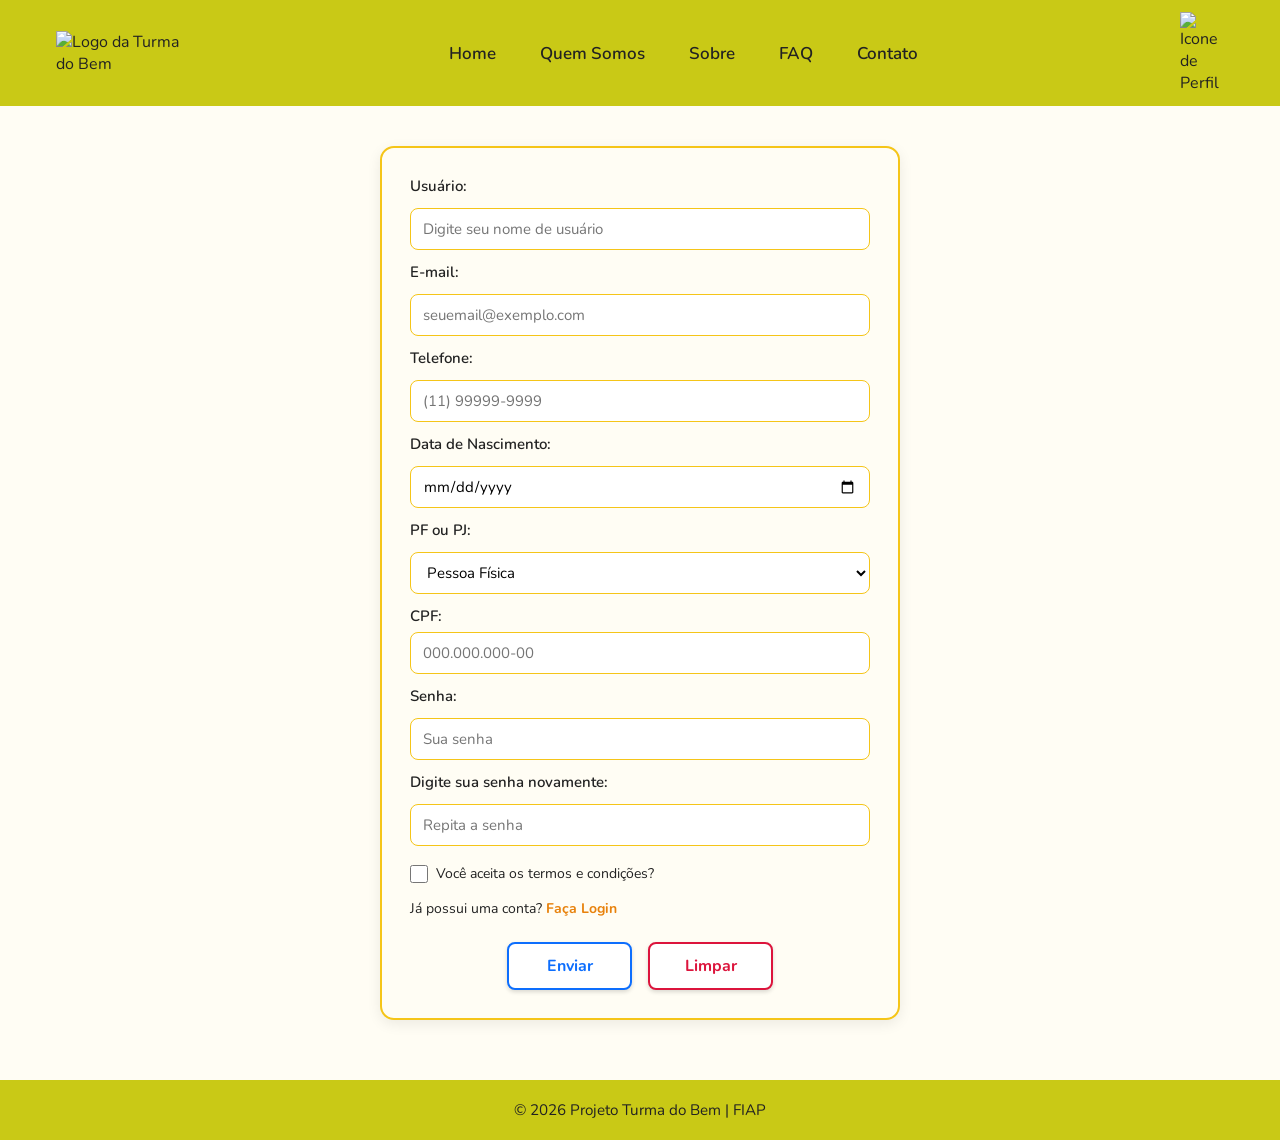
==== cadastro.html @ b860f02e "Responsividade Sobre, Contato | Adicionado Login e Cadastro" ====
<!DOCTYPE html>
<html lang="pt-BR">

<head>
  <meta charset="UTF-8">
  <meta name="viewport" content="width=device-width, initial-scale=1.0">
  <link rel="stylesheet" href="./css/style.css">
  <link rel="stylesheet" href="./css/cadastro.css">
  <link rel="icon" type="image/x-icon" href="img/icon.ico">
  <link rel="preconnect" href="https://fonts.googleapis.com">
  <link rel="preconnect" href="https://fonts.gstatic.com" crossorigin>
  <link href="https://fonts.googleapis.com/css2?family=Nunito:wght@400;600;700;800&display=swap" rel="stylesheet">
  <link rel="stylesheet" href="https://cdnjs.cloudflare.com/ajax/libs/font-awesome/6.5.2/css/all.min.css">

  <title>Portal Turma do Bem - Cadastro</title>
</head>

<body>
  <header>
    <img src="./Img/logo.png" alt="Logo da Turma do Bem" class="logo">

    <nav class="menu-centro">
      <ul>
        <li><a href="./index.html">Home</a></li>
        <li><a href="./quemSomos.html">Quem Somos</a></li>
        <li><a href="./sobre.html">Sobre</a></li>
        <li><a href="./faq.html">FAQ</a></li>
        <li><a href="./contato.html">Contato</a></li>
      </ul>
    </nav>

    <div class="botoes-direita">
      <img src="./Img/iconePerfil.png" alt="Icone de Perfil" class="icon">
    </div>
  </header>

  <main>

    <article class="formularioDiv">
      <form>
        <label for="user">Usuário:</label>
        <input type="text" id="user" name="user" required placeholder="Digite seu nome de usuário">

        <label for="email">E-mail:</label>
        <input type="email" id="email" name="email" required placeholder="seuemail@exemplo.com">

        <label for="tel">Telefone:</label>
        <input type="tel" id="tel" name="tel" placeholder="(11) 99999-9999">

        <label for="data">Data de Nascimento:</label>
        <input type="date" id="data" name="data">

        <label for="tipoPessoa">PF ou PJ:</label>
        <select name="tipoPessoa" id="tipoPessoa" onchange="cpfOuCnpj()">
          <option value="pf">Pessoa Física</option>
          <option value="pj">Pessoa Jurídica</option>
        </select>

        <div id="campo-cpf" class="campo-dinamico">
          <label for="cpf">CPF:</label>
          <input type="text" id="cpf" name="cpf" placeholder="000.000.000-00">
        </div>

        <div id="campo-cnpj" class="campo-dinamico oculta">
          <label for="cnpj">CNPJ:</label>
          <input type="text" id="cnpj" name="cnpj" placeholder="00.000.000/0001-00">
        </div>

        <label for="password">Senha:</label>
        <input type="password" id="password" name="password" required placeholder="Sua senha">

        <label for="password2">Digite sua senha novamente:</label>
        <input type="password" id="password2" name="password2" required placeholder="Repita a senha">

        <div id="checkbox">
          <input type="checkbox" id="termos" required>
          <label for="termos">Você aceita os termos e condições?</label>
        </div>

        <p class="login-link">Já possui uma conta? <a href="login.html">Faça Login</a></p>

        <div id="botoes">
          <button class="buttonSubmit" type="submit">Enviar</button>
          <button class="buttonReset" type="reset">Limpar</button>
        </div>
      </form>
    </article>
  </main>

  <footer>
    <p>© 2026 Projeto Turma do Bem | FIAP</p>
  </footer>

  <script src="./js/script.js"></script>
</body>

</html>
---- css/style.css ----
*{
margin: 0;
padding: 0;
box-sizing: border-box;
}

:root {
--verde-turma: #C9C916;
--laranja: #E8820C;
--fundo: #FFFDF4;
--card: #FBEBC8;
--texto: #222222;
--texto-secundario: #666666;
--borda-card: #F5C518;
}

body {
  font-family: "Nunito", "Segoe UI", Arial, sans-serif;
  color: var(--texto);
  background-color: var(--fundo);
  min-height: 100vh;
  display: flex;
  flex-direction: column;
}

a {
  color: inherit;
  text-decoration: none;
}

ul {
  display: inline-flex;
  list-style: none;
}


header {
  background-color: var(--verde-turma);
  display: flex;
  justify-content: space-between;
  align-items: center;
  width: 100%;
  padding: 12px 56px;
}

.logo {
  width: 130px;
}

.icon {
  width: 44px;
}

.menu-centro {
  display: flex;
  gap: 15px;
  color: var(--texto);
}

header ul {
  gap: 44px;
  color: var(--texto);
  font-size: 17px;
  font-weight: 600;
}

.menu-centro a {
  padding-bottom: 4px;
  transition: 0.3s;
}

.menu-centro a:hover {
  color: var(--laranja);
}

.menu-centro .ativo {
  border-bottom: 3px solid var(--laranja);
}

.botoes-direita{
  display: flex;
  align-items: center;
  gap: 24px;
}

button {
  width: 125px;
  height: 52px;
  border-radius: 8px;
  background-color: white;
  font-family: inherit;
  font-size: 16px;
  color: var(--laranja);
  font-weight: 700;
  cursor: pointer;
  border: 1px solid #d6d6d6;
  box-shadow: 0 2px 4px rgba(0,0,0,0.15);
}


main {
  flex: 1;
  display: flex;
  flex-direction: column;
}

.container1 {
  display: flex;
  justify-content: space-between;
  align-items: center;
  gap: 50px;
  background: linear-gradient(180deg, #ffffff 0%, #fffbe6 100%);
  overflow: hidden;
  
  


  

}

.texto{
  display: flex;
  flex-direction: column;
  max-width: 640px;
  gap: 20px;
  padding: 60px 0px 60px 88px;
}

.texto h1 {
  font-size: 44px;
  line-height: 1.2;
  font-weight: 800;
}

.texto h3 {
  font-size: 21px;
  font-weight: 400;
  line-height: 1.5;
  color: var(--texto-secundario);
}

.tdb{
  width: 45%;
  height: 340px;
  object-fit: contain;
  object-position: right center;
}

.container2{
  display: flex;
  justify-content: center;
  gap: 36px;
  padding: 30px 56px 56px;
}

.cards{
  flex: 1;
  max-width: 400px;
  display: flex;
  flex-direction: column;
  background-color: var(--card);
  border: 3px solid var(--borda-card);
  border-radius: 12px;
  overflow: hidden;
  padding: 0;
  box-shadow: 0 4px 14px rgba(0, 0, 0, 0.12);
}

.cards:hover {
  transform: translateY(-4px);
  transition: transform 0.3s;
}

.apresentação{
  width: 100%;
  height: 200px;
  object-fit: cover;
  background-color: #faf8f4;
  border-radius: 0;
  padding: 0;
}

.container2 h3{
  font-size: 24px;
  font-weight: 800;
  color: #111;
  padding: 20px 24px 0;
  margin-bottom: 0;
}

.container2 p{
  font-size: 18px;
  line-height: 1.45;
  color: #4a4a4a;
  padding: 8px 24px 0;
}

.cards::after {
  content: "";
  display: block;
  width: 66px;
  height: 5px;
  border-radius: 3px;
  background-color: var(--laranja);
  margin: auto 24px 26px;
  padding-top: 0;
}

.cards p {
  margin-bottom: 22px;
}

footer {
  background-color: var(--verde-turma);
  color: var(--texto);
  text-align: center;
  padding: 20px;
  font-size: 14px;
}

footer p {
  margin: 0;
  font-size: 0.95rem;
}

/* =====================================================
   RESPONSIVIDADE - colar NO FINAL do style.css
   Desktop: mantém a estrutura que já existe
   Tablet: 768px (vale de 768px até 991px)
   Mobile: telas pequenas (até 767px)
   ===================================================== */

/* ===== Botão do menu hambúrguer (escondido no desktop) ===== */
.btn-menu {
  display: none;
  flex-direction: column;
  justify-content: center;
  align-items: center;
  gap: 5px;
  width: 44px;
  height: 44px;
  padding: 0;
  background: transparent;
  border: none;
  box-shadow: none;
  border-radius: 8px;
}

.btn-menu span {
  display: block;
  width: 24px;
  height: 3px;
  background-color: var(--texto);
  border-radius: 2px;
  transition: transform 0.3s, opacity 0.3s;
}

/* Vira um "X" quando o menu está aberto */
.btn-menu.aberto span:nth-child(1) {
  transform: translateY(8px) rotate(45deg);
}

.btn-menu.aberto span:nth-child(2) {
  opacity: 0;
}

.btn-menu.aberto span:nth-child(3) {
  transform: translateY(-8px) rotate(-45deg);
}

/* Foco visível para quem navega pelo teclado */
a:focus-visible,
button:focus-visible,
input:focus-visible {
  outline: 3px solid var(--laranja);
  outline-offset: 2px;
}

/* ===== TABLET (até 991px) ===== */
@media (max-width: 991px) {

  header {
    position: relative;
    padding: 12px 24px;
  }

  .botoes-direita {
    gap: 14px;
  }

  .btn-menu {
    display: flex;
  }

  /* O menu vira uma lista que abre embaixo do header */
  .menu-centro {
    display: none;
    position: absolute;
    top: 100%;
    left: 0;
    width: 100%;
    z-index: 100;
    padding: 8px 24px 16px;
    background-color: var(--verde-turma);
    border-top: 1px solid rgba(0, 0, 0, 0.12);
    box-shadow: 0 8px 14px rgba(0, 0, 0, 0.15);
  }

  .menu-centro.aberto {
    display: flex;
  }

  header ul {
    display: flex;
    flex-direction: column;
    gap: 4px;
    width: 100%;
  }

  .menu-centro a {
    display: block;
    padding: 12px 4px;
  }

  .menu-centro .ativo {
    border-bottom: none;
    border-left: 4px solid var(--laranja);
    padding-left: 12px;
  }

  /* Hero: texto em cima, imagem embaixo */
  .container1 {
    flex-direction: column;
    gap: 24px;
  }

  .texto {
    max-width: 100%;
    padding: 40px 32px 0;
  }

  .texto h1 {
    font-size: 2.25rem;
  }

  .texto h3 {
    font-size: 1.1rem;
  }

  .tdb {
    width: 80%;
    height: auto;
    max-height: 300px;
    object-position: center;
    margin-bottom: 24px;
  }

  /* Cards em 2 colunas */
  .container2 {
    flex-wrap: wrap;
    gap: 24px;
    padding: 32px 32px 48px;
  }

  .cards {
    flex: 1 1 calc(50% - 12px);
    max-width: 400px;
  }
}

/* ===== MOBILE (até 767px) ===== */
@media (max-width: 767px) {

  header {
    padding: 10px 16px;
  }

  .logo {
    width: 96px;
  }

  .botoes-direita {
    gap: 8px;
  }

  .botoes-direita button:not(.btn-menu) {
    width: auto;
    height: 42px;
    padding: 0 12px;
    font-size: 14px;
  }

  .icon {
    width: 36px;
  }

  .menu-centro {
    padding: 8px 16px 16px;
  }

  .texto {
    padding: 32px 20px 0;
    gap: 14px;
    text-align: center;
  }

  .texto h1 {
    font-size: 1.75rem;
  }

  .texto h3 {
    font-size: 1rem;
  }

  .tdb {
    width: 90%;
    max-height: 220px;
  }

  /* Cards em 1 coluna */
  .container2 {
    flex-direction: column;
    align-items: center;
    padding: 24px 16px 40px;
  }

  .cards {
    flex: none;
    width: 100%;
    max-width: 480px;
  }

  .apresentação {
    height: 180px;
  }

  .container2 h3 {
    font-size: 22px;
  }

  .container2 p {
    font-size: 16px;
  }

  footer {
    padding: 16px;
  }
}

/* Celulares bem pequenos: esconde o ícone de perfil para nada ficar cortado */
@media (max-width: 400px) {
  .icon {
    display: none;
  }
}

/* Respeita quem prefere menos animação */
@media (prefers-reduced-motion: reduce) {
  * {
    transition: none !important;
  }
}
---- css/cadastro.css ----
:root {
  --verde-turma: #C9C916;
  --verde-turma-escuro: #8b8b0e;
  --laranja: #E8820C;
  --fundo: #FFFDF4;
  --card: #FBEBC8;
  --azul: #0D6EFD;
  --azul-escuro: #0b4daf;
  --texto: #222222;
  --texto-secundario: #666666;
  --borda-card: #F5C518;
}

body {
  font-family: "Nunito", "Segoe UI", Arial, sans-serif;
  color: var(--texto);
  background-color: var(--fundo);
  min-height: 100vh;
  display: flex;
  flex-direction: column;
}

/* Banner de Topo */
.cadastro-banner {
  background: linear-gradient(90deg, #C76D0F 0%, #6b3f14 35%, #2a2118 100%);
  padding: 56px 88px;
}

.cadastro-banner h1 {
  color: #fff;
  font-size: 52px;
  font-weight: 800;
  line-height: 1.1;
}

/* Container do Formulário Responsivo */
.formularioDiv {
  width: 100%;
  max-width: 520px;
  margin: 40px auto 60px auto;
  border: 2px solid var(--borda-card);
  border-radius: 14px;
  background-color: var(--fundo);
  box-shadow: 0 4px 14px rgba(0, 0, 0, 0.08);
}

form {
  display: flex;
  flex-direction: column;
  gap: 12px;
  padding: 28px;
}

form label {
  font-weight: 600;
  color: var(--texto);
  font-size: 15px;
}

form input[type="text"],
form input[type="email"],
form input[type="tel"],
form input[type="date"],
form input[type="password"],
form select {
  height: 42px;
  padding: 0 12px;
  border: 1px solid var(--borda-card);
  border-radius: 8px;
  background-color: #ffffff;
  font-family: inherit;
  font-size: 15px;
  outline: none;
  transition: border-color 0.3s;
}

form input:focus,
form select:focus {
  border-color: var(--laranja);
}

/* Campos Dinâmicos (CPF / CNPJ) */
.campo-dinamico {
  display: flex;
  flex-direction: column;
  gap: 6px;
}

.campo-dinamico.oculta {
  display: none !important;
}

/* Checkbox */
#checkbox {
  display: flex;
  align-items: center;
  gap: 8px;
  margin-top: 6px;
}

#checkbox input[type="checkbox"] {
  width: 18px;
  height: 18px;
  accent-color: var(--laranja);
  cursor: pointer;
}

#checkbox label {
  font-weight: 400;
  font-size: 14px;
  cursor: pointer;
}

/* Link de Login */
.login-link {
  font-size: 14px;
  margin-top: 4px;
}

.login-link a {
  color: var(--laranja);
  font-weight: 700;
  text-decoration: none;
}

.login-link a:hover {
  text-decoration: underline;
}

/* Botões */
#botoes {
  display: flex;
  justify-content: center;
  gap: 16px;
  margin-top: 12px;
}

.buttonSubmit,
.buttonReset {
  width: 125px;
  height: 48px;
  border-radius: 8px;
  background-color: #ffffff;
  font-size: 16px;
  font-weight: 700;
  cursor: pointer;
  transition: all 0.3s ease;
}

.buttonSubmit {
  color: var(--azul);
  border: 2px solid var(--azul);
}

.buttonSubmit:hover {
  background-color: var(--azul);
  color: #ffffff;
}

.buttonReset {
  color: crimson;
  border: 2px solid crimson;
}

.buttonReset:hover {
  background-color: crimson;
  color: #ffffff;
}

/* ==========================================
   MEDIA QUERIES (Breakpoints Responsivos)
   ========================================== */

/* Tablet (<= 991px) */
@media (max-width: 991px) {
  .cadastro-banner {
    padding: 40px 32px;
  }

  .cadastro-banner h1 {
    font-size: 40px;
  }

  .formularioDiv {
    width: 85%;
    margin: 32px auto 48px auto;
  }
}

/* Mobile (<= 767px) */
@media (max-width: 767px) {
  .cadastro-banner {
    padding: 32px 20px;
  }

  .cadastro-banner h1 {
    font-size: 30px;
  }

  .formularioDiv {
    width: calc(100% - 32px);
    margin: 24px 16px 32px 16px;
  }

  form {
    padding: 20px 16px;
  }
}

/* Dispositivos Pequenos (<= 400px) */
@media (max-width: 400px) {
  #botoes {
    flex-direction: column;
    align-items: center;
    gap: 10px;
  }

  .buttonSubmit,
  .buttonReset {
    width: 100%;
  }
}
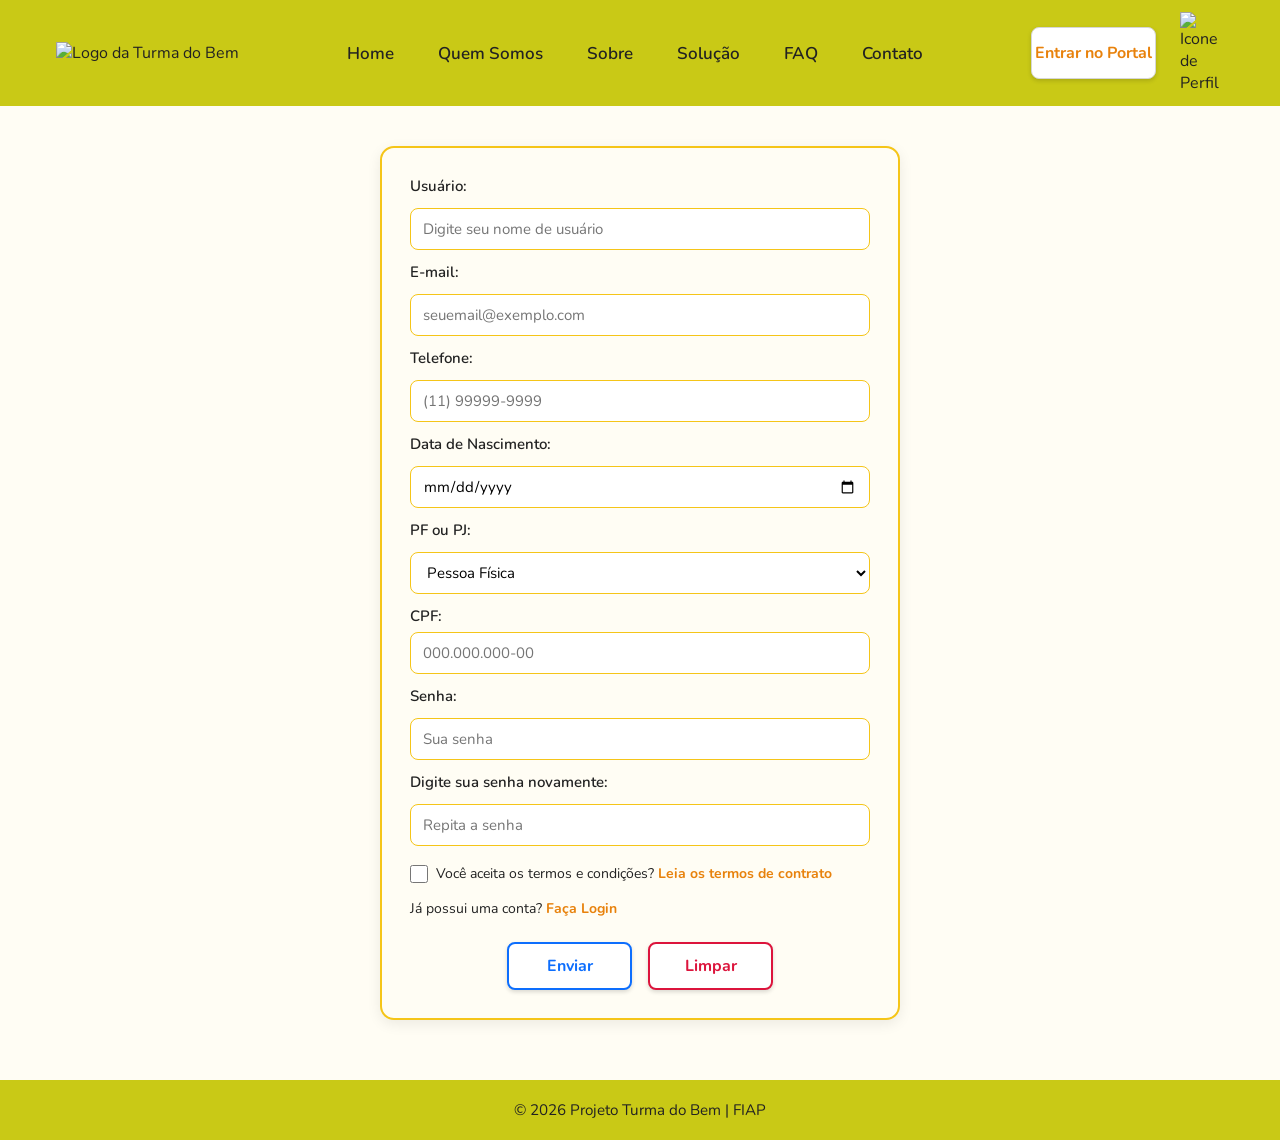
==== commit fed0fdb0: "Responsividade e ajuste de links" ====
--- a/cadastro.html
+++ b/cadastro.html
@@ -17,19 +17,22 @@
 
 <body>
   <header>
-    <img src="./Img/logo.png" alt="Logo da Turma do Bem" class="logo">
+    <a href="index.html"><img src="./Img/logo.png" alt="Logo da Turma do Bem" class="logo"></a>
 
     <nav class="menu-centro">
       <ul>
         <li><a href="./index.html">Home</a></li>
         <li><a href="./quemSomos.html">Quem Somos</a></li>
         <li><a href="./sobre.html">Sobre</a></li>
+        <li><a href="./simulacao.html">Solução</a></li>
         <li><a href="./faq.html">FAQ</a></li>
         <li><a href="./contato.html">Contato</a></li>
       </ul>
+
     </nav>
 
     <div class="botoes-direita">
+      <a href="login.html"><button>Entrar no Portal</button></a>
       <img src="./Img/iconePerfil.png" alt="Icone de Perfil" class="icon">
     </div>
   </header>
@@ -74,7 +77,7 @@
 
         <div id="checkbox">
           <input type="checkbox" id="termos" required>
-          <label for="termos">Você aceita os termos e condições?</label>
+          <label for="termos" class="termos">Você aceita os termos e condições?<a href="https://www.turmadobem.org.br"> Leia os termos de contrato</a></label>
         </div>
 
         <p class="login-link">Já possui uma conta? <a href="login.html">Faça Login</a></p>
--- a/css/cadastro.css
+++ b/css/cadastro.css
@@ -135,6 +135,10 @@
   margin-top: 12px;
 }
 
+.termos a{
+  font-weight: 700;
+  color: var(--laranja);
+}
 .buttonSubmit,
 .buttonReset {
   width: 125px;
